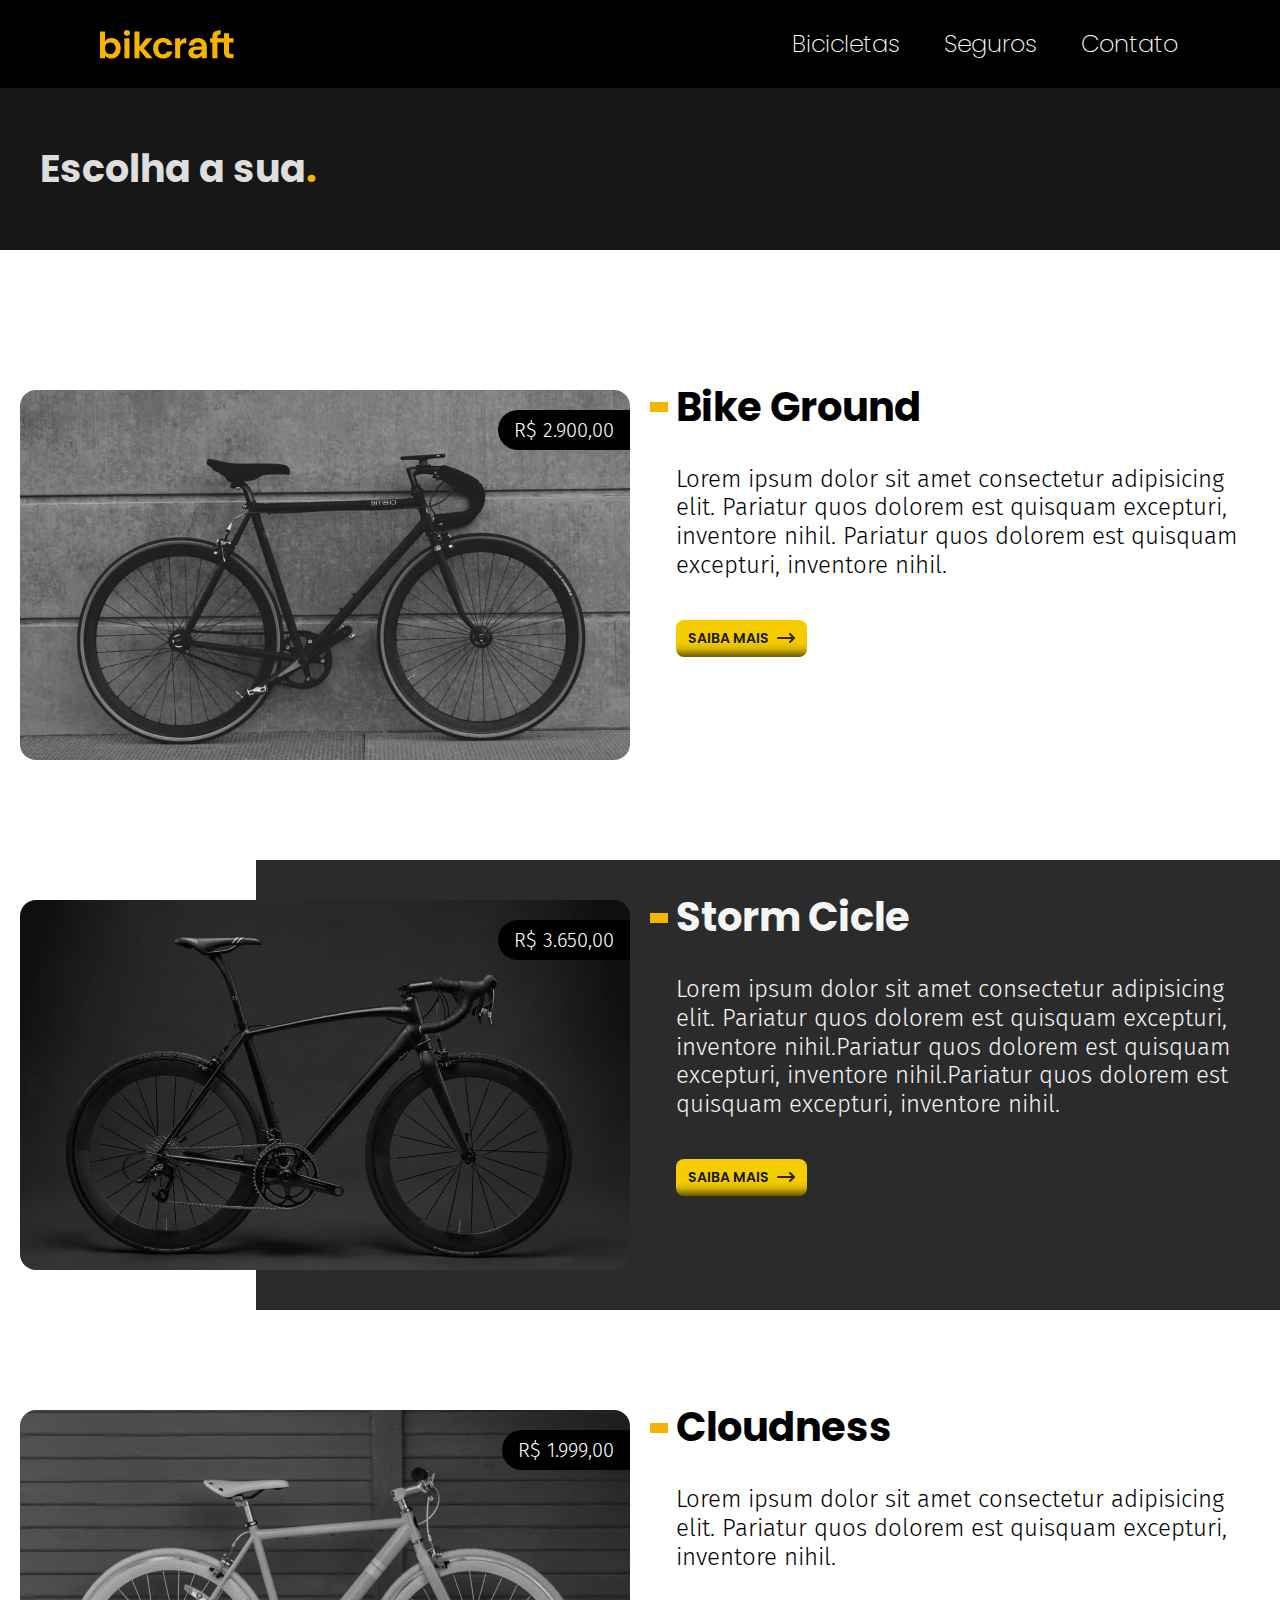
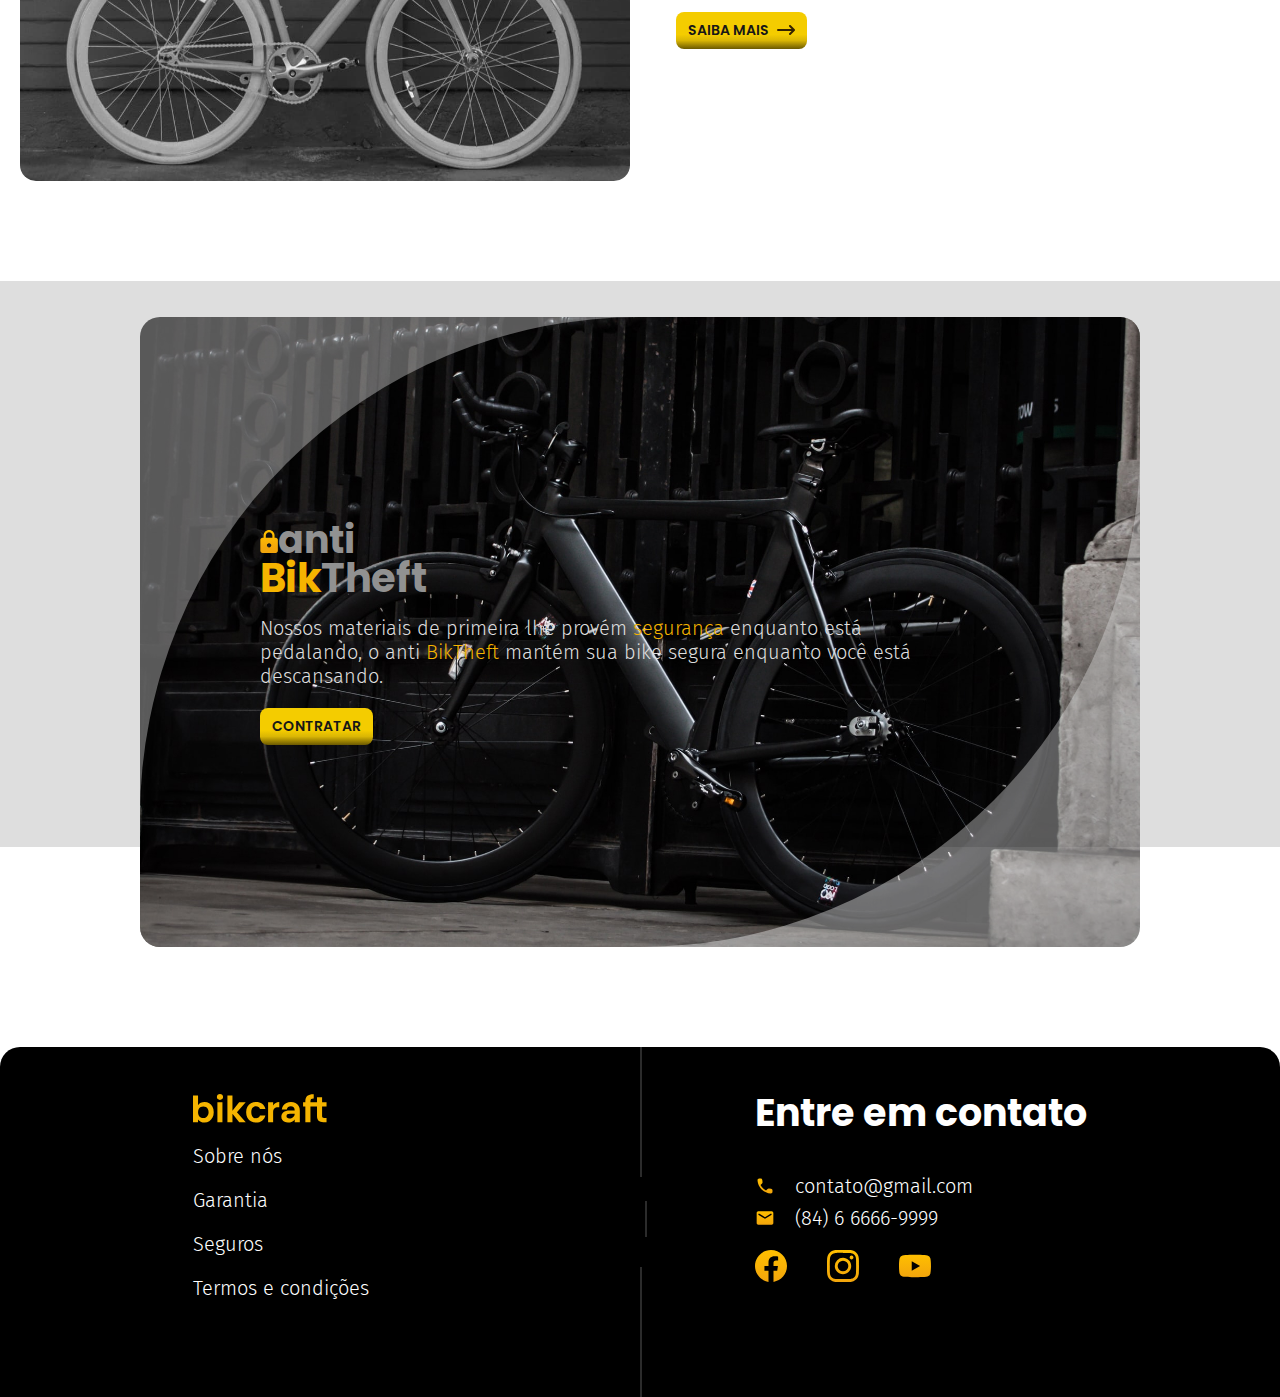
==== bicicletas.html @ c913a958 "paginaBicicletas finalizada com responsivo, corrigido erro de CSS entre a paginaBicicletas e pagina " ====
<!DOCTYPE html>
<html lang="en">

<head>
  <meta charset="UTF-8">
  <meta http-equiv="X-UA-Compatible" content="IE=edge">
  <meta name="viewport" content="width=device-width, initial-scale=1.0">
  <link rel="stylesheet" href="./style.css">

  <title>Bikcraft | Bicicletas</title>
  <meta name="description" content="Temos um modelo para cada tipo de consumidor">
</head>

<body id="bicicletasPagina">
  <main>
    <header class="header-bg">
      <div class="header">
        <a href="./">
          <img src="../img/bikcraft_amarelo.svg" alt="Logomarca Bikcraft">
        </a>

        <nav aria-label="primaria">
          <ul class="nav-primaria">
            <li><a href="./bicicletas.html">Bicicletas</a></li>
            <li><a href="./seguros.html">Seguros</a></li>
            <li><a href="./contato.html">Contato</a></li>
          </ul>
        </nav>
      </div>
    </header>

    <div class="headerPage-titulo-bg">
      <div class="headerPage-titulo-container">
        <div class="contato-titulo">
          <h2 class="fonte-media cor-titulo2">Escolha a sua<span class="cor-p1">.</span></h2>
        </div>
      </div>
    </div>

    <section class="bicicletas-Pagina">
      <ul class="bicicleta-list">
        <li class="bicicleta-item-container">
          <div class="bicicleta-img">
            <img src="./img/bicicletas/magic.jpg" alt="">
            <span class="preco fonte-pequena cor-txt1">R$ 2.900,00</span>
          </div>
          <div class="bicicleta-informacoes">
            <h6 class="fonte-grande">Bike Ground</h6>
            <p class="fonte-pequena">Lorem ipsum dolor sit amet consectetur adipisicing elit. Pariatur quos dolorem est quisquam excepturi, inventore nihil. Pariatur quos dolorem est quisquam excepturi, inventore nihil.</p>
            <a class="btn seta" href="./bicicletas/magic.html">Saiba Mais</a>
          </div>
        </li>


        <li class="bicicleta-item-container">
          <div class="bicicleta-img">
            <img src="./img/bicicletas/nimbus.jpg" alt="">
            <span class="preco fonte-pequena cor-txt1">R$ 3.650,00</span>
          </div>
          <div class="bicicleta-informacoes">
            <h6 class="fonte-grande">Storm Cicle</h6>
            <p class="fonte-pequena">Lorem ipsum dolor sit amet consectetur adipisicing elit. Pariatur quos dolorem est quisquam excepturi, inventore nihil.Pariatur quos dolorem est quisquam excepturi, inventore nihil.Pariatur quos dolorem est quisquam excepturi, inventore nihil.</p>
            <a class="btn seta" href="./Bicicletas">Saiba Mais</a>
          </div>
        </li>

        <li class="bicicleta-item-container">
          <div class="bicicleta-img">
            <img src="./img/bicicletas/nebula.jpg" alt="">
            <span class="preco fonte-pequena cor-txt1">R$ 1.999,00</span>
          </div>
          <div class="bicicleta-informacoes">
            <h6 class="fonte-grande">Cloudness</h6>
            <p class="fonte-pequena">Lorem ipsum dolor sit amet consectetur adipisicing elit. Pariatur quos dolorem est quisquam excepturi, inventore nihil.</p>
            <a class="btn seta" href="./Bicicletas">Saiba Mais</a>
        </li>
        </div>
      </ul>
    </section>

    <article class="biktheft-bg">
      <div class="biktheft-border">
        <div class="opacity"></div>
        <div class="biktheft-container">
          <div class="biktheft-titulo">
            <h5 class="fonte-media">anti</h5>
            <h3 class="fonte-grande">
              <span class="cor-p1">Bik</span>Theft
            </h3>
          </div>
          <p class="fonte-pequena">Nossos materiais de primeira lhe provém <span class="cor-p1">segurança</span> enquanto está pedalando, o anti <span class="cor-p1">BikTheft</span> mantém sua bike segura enquanto você está descansando.</p>
          <a class="btn" href="">Contratar</a>
        </div>
      </div>
    </article>

  </main>

  <footer class="footer-bg">
    <div class="footer-container">
      <div class="menu-footer cor-txt1 fonte-pequena">
        <a href="./"><img src="/img/bikcraft_amarelo.svg" alt="bikcraft">
        </a>
        <li><a href="./sobre.html">Sobre nós</a></li>
        <li><a href="./garantia.html">Garantia</a></li>
        <li><a href="./seguros.html">Seguros</a></li>
        <li><a href="./termos.html">Termos e condições</a></li>
        </nav>
      </div>

      <div class="contatos-redes cor-txt1 fonte-pequena" id="contato">
        <h2 class="fonte-media">Entre em contato</h2>
        <div class="contatos">
          <div class="contatos-flex">
            <img src="/img/icones/telefone.svg" alt="">
            <p>contato@gmail.com</p>
          </div>
          <div class="contatos-flex">
            <img src="/img/icones/email.svg" alt="">
            <p>(84) 6 6666-9999</p>
          </div>
        </div>
        <div class="redes">
          <img src="/img/redes/facebook-p.svg" alt="">
          <img src="/img/redes/instagram-p.svg" alt="">
          <img src="/img/redes/youtube-p.svg" alt="">
        </div>
      </div>
    </div>
  </footer>
</body>

</html>
---- style.css ----
@import "./utilitarios/tipografia.css";
@import "./utilitarios/cores.css";
@import "./utilitarios/components.css";
/* Pagina Home */
@import "./header/header.css";
@import "./home/introducao.css";
@import "./home/bicicletas.css";
@import "./home/escolha.css";
@import "./home/biktheft.css";
@import "./home/depoimentos.css";
@import "./home/parceiros.css";
@import "./home/footer.css";
/* Pagina Termos */
@import "./termos/termos.css";
/* Pagina Seguros */
@import "./seguros/seguros.css";
/* Pagina Contato */
@import "./contato/contato.css";
/* Pagina Bicicletas*/
@import "./bicicletas/bicicletasPagina.css";

@import "./global/global.css";
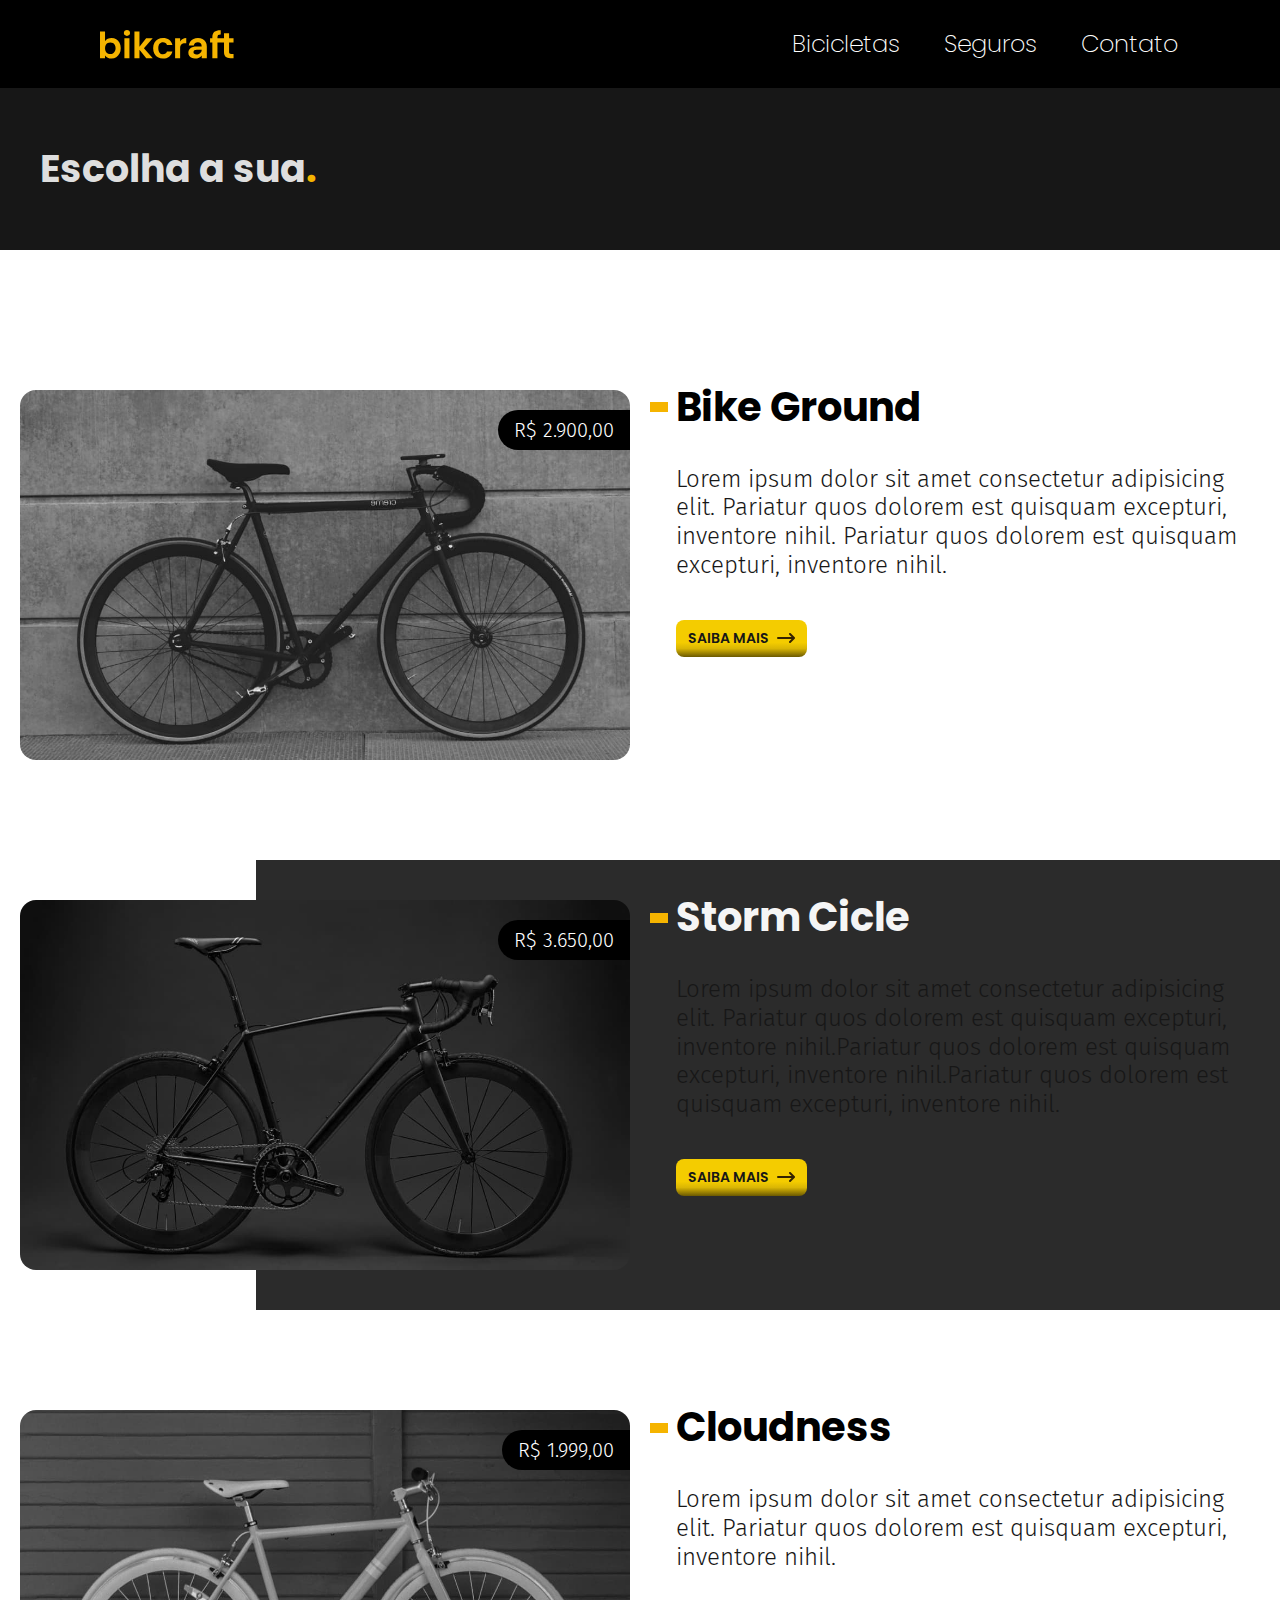
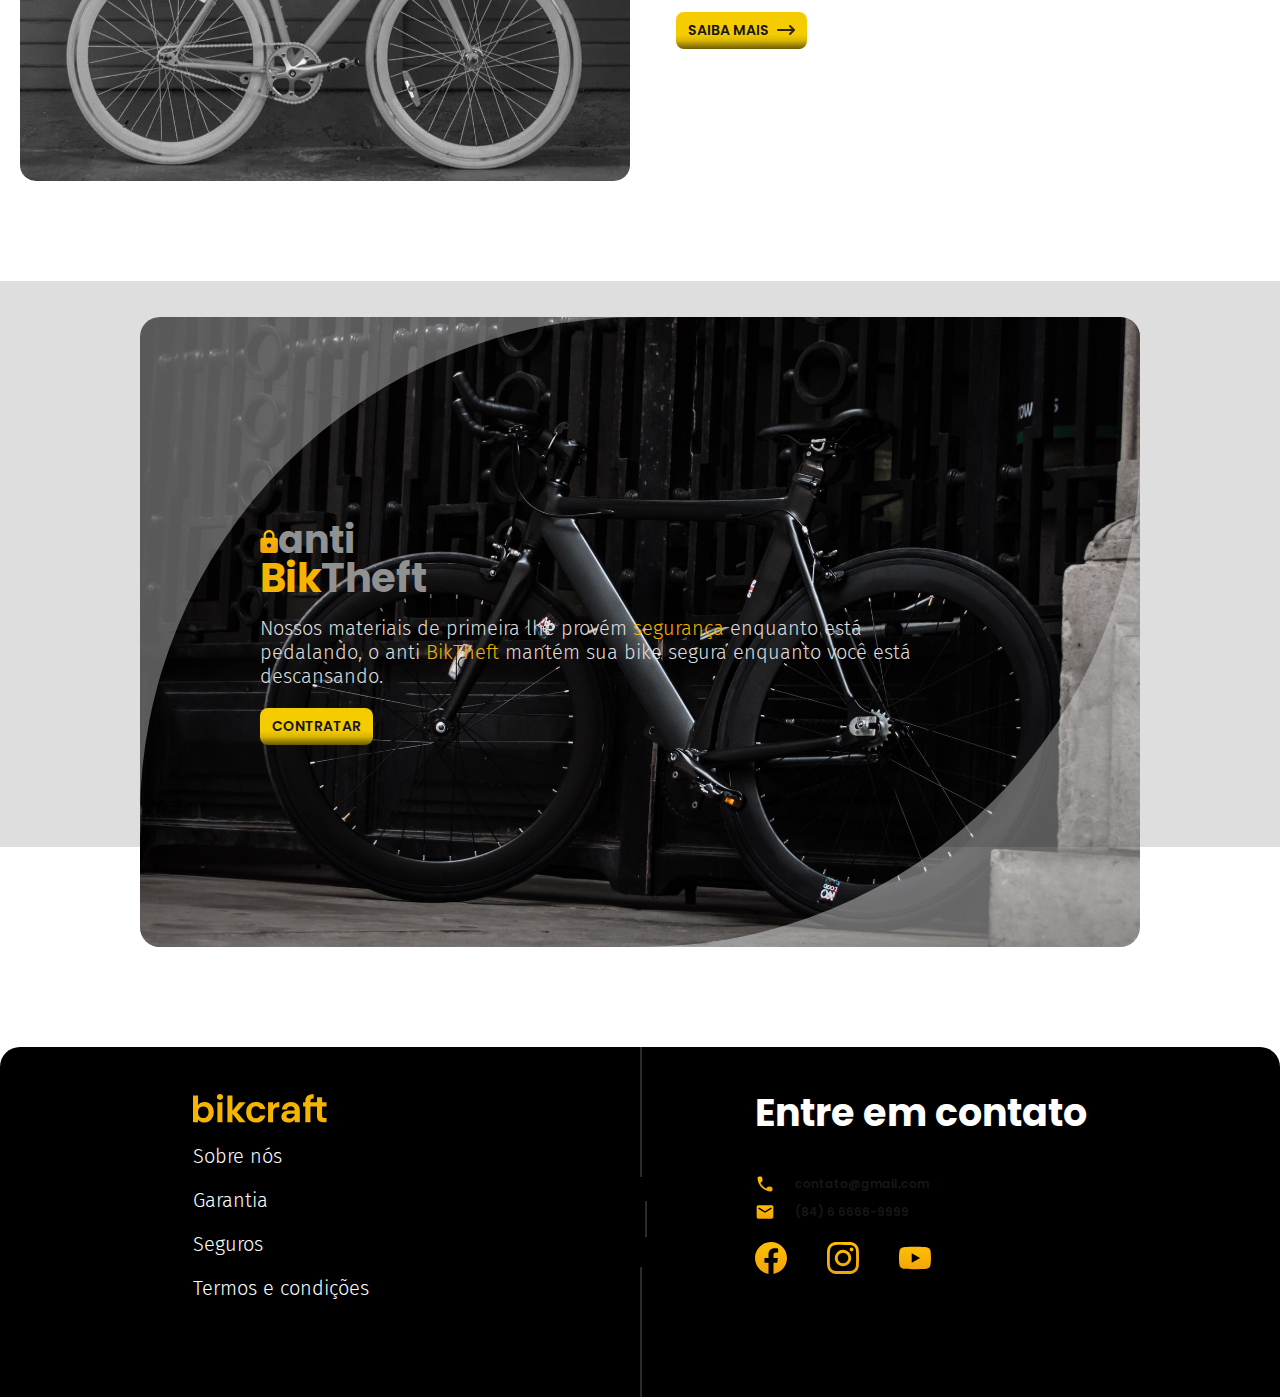
==== commit f76ba612: "Formulario de contato finalizado, faltando apenas fazer o responsivo e os detalhes finais" ====
--- a/bicicletas.html
+++ b/bicicletas.html
@@ -60,7 +60,7 @@
           <div class="bicicleta-informacoes">
             <h6 class="fonte-grande">Storm Cicle</h6>
             <p class="fonte-pequena">Lorem ipsum dolor sit amet consectetur adipisicing elit. Pariatur quos dolorem est quisquam excepturi, inventore nihil.Pariatur quos dolorem est quisquam excepturi, inventore nihil.Pariatur quos dolorem est quisquam excepturi, inventore nihil.</p>
-            <a class="btn seta" href="./Bicicletas">Saiba Mais</a>
+            <a class="btn seta" href="./bicicletas/stormCicle.html">Saiba Mais</a>
           </div>
         </li>
 
@@ -72,7 +72,7 @@
           <div class="bicicleta-informacoes">
             <h6 class="fonte-grande">Cloudness</h6>
             <p class="fonte-pequena">Lorem ipsum dolor sit amet consectetur adipisicing elit. Pariatur quos dolorem est quisquam excepturi, inventore nihil.</p>
-            <a class="btn seta" href="./Bicicletas">Saiba Mais</a>
+            <a class="btn seta" href="./bicicletas/cloudness.html">Saiba Mais</a>
         </li>
         </div>
       </ul>
@@ -89,7 +89,7 @@
             </h3>
           </div>
           <p class="fonte-pequena">Nossos materiais de primeira lhe provém <span class="cor-p1">segurança</span> enquanto está pedalando, o anti <span class="cor-p1">BikTheft</span> mantém sua bike segura enquanto você está descansando.</p>
-          <a class="btn" href="">Contratar</a>
+          <a class="btn" href="./seguros.html">Contratar</a>
         </div>
       </div>
     </article>
--- a/style.css
+++ b/style.css
@@ -18,5 +18,10 @@
 @import "./contato/contato.css";
 /* Pagina Bicicletas*/
 @import "./bicicletas/bicicletasPagina.css";
+/* Pagina Produtos*/
+@import "./bicicletas/magic.css";
+
+/* Pagina Orcamento*/
+@import "./orcamento/orcamento.css";
 
 @import "./global/global.css";
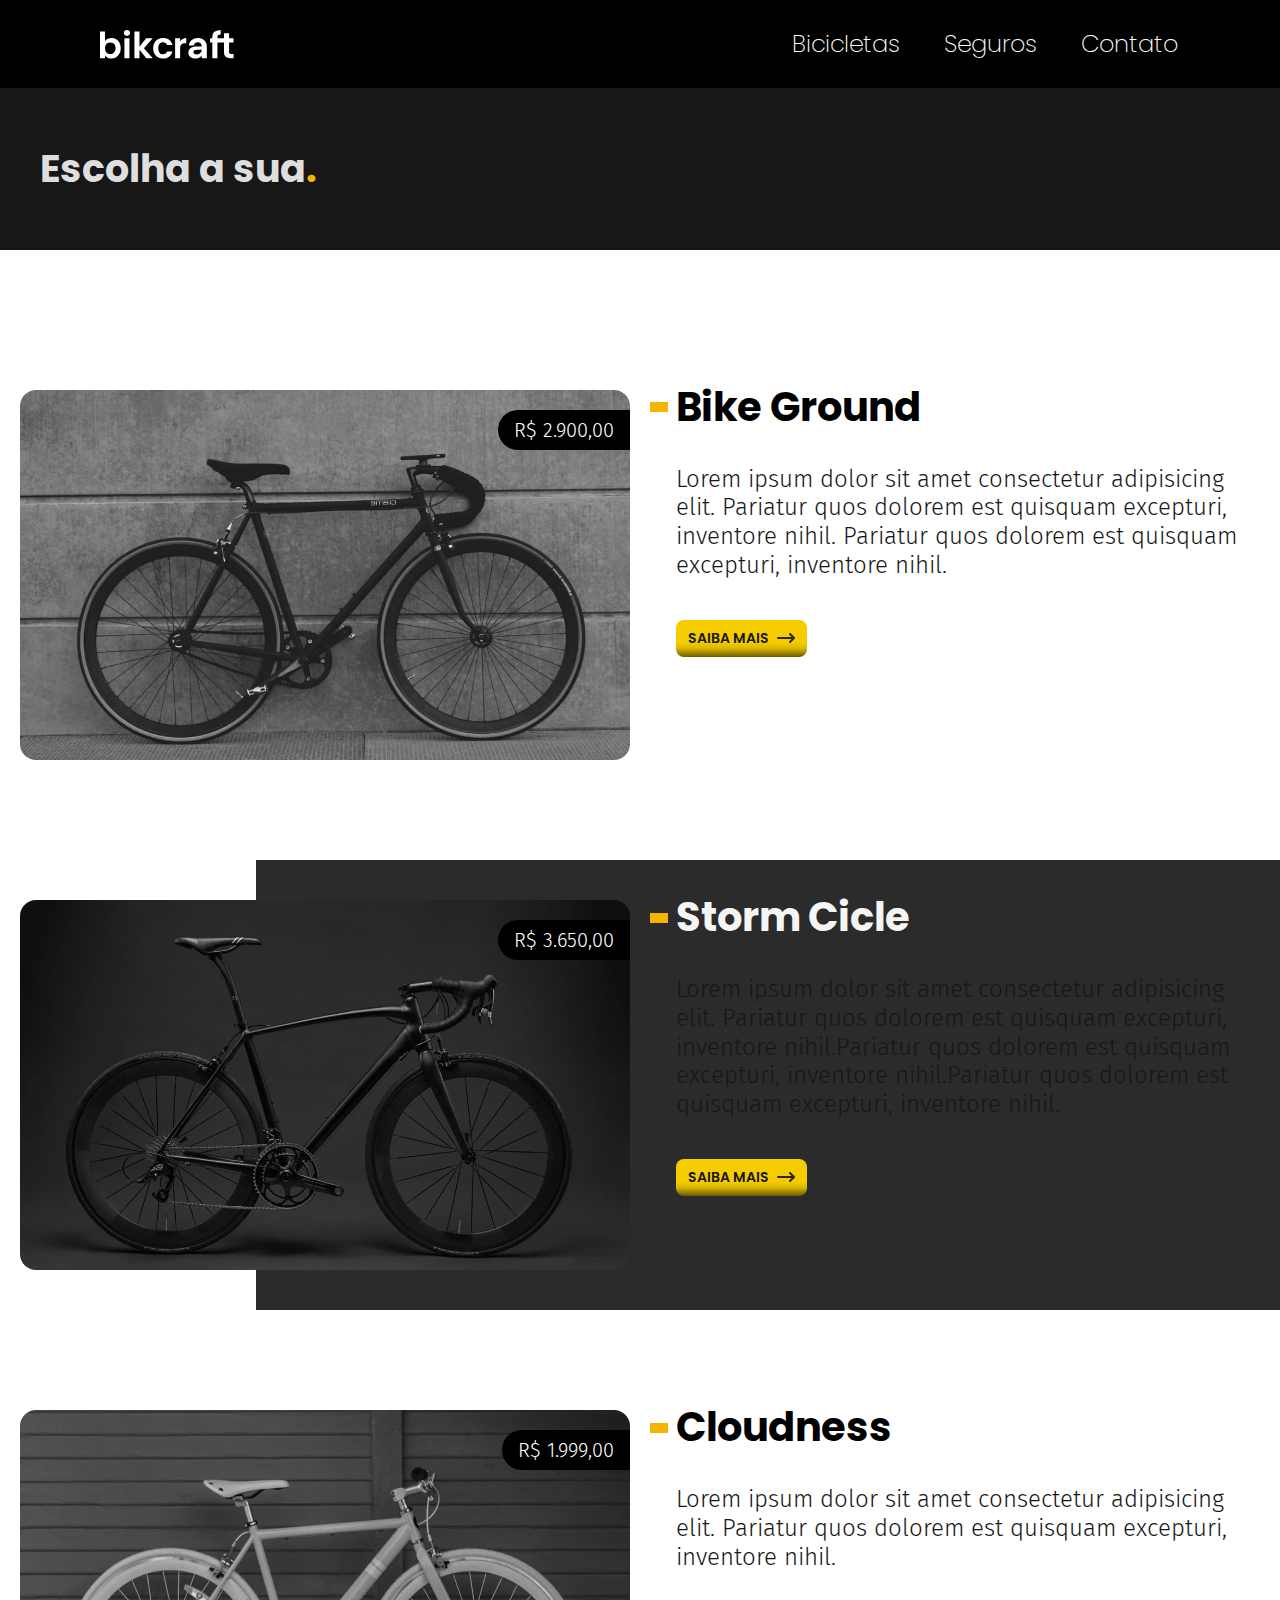
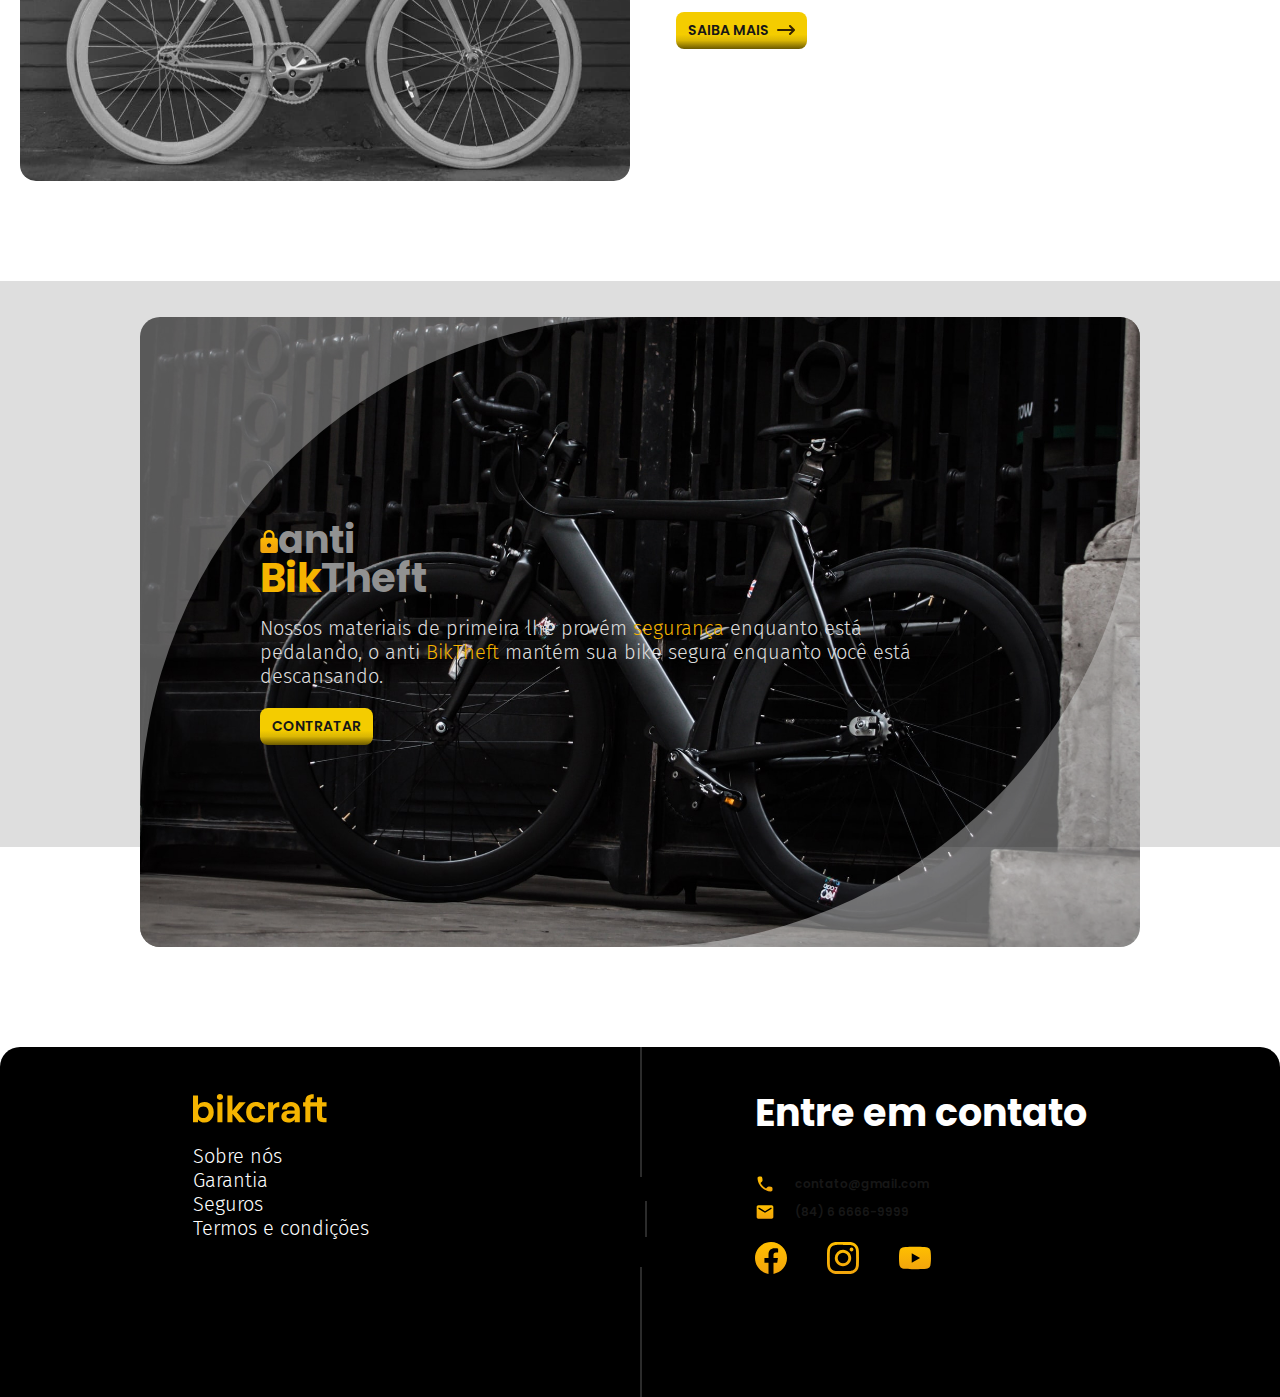
==== commit 1c3fdb5b: "todas a paginas finalizadas. Iniciado JavaScript" ====
--- a/bicicletas.html
+++ b/bicicletas.html
@@ -16,7 +16,7 @@
     <header class="header-bg">
       <div class="header">
         <a href="./">
-          <img src="../img/bikcraft_amarelo.svg" alt="Logomarca Bikcraft">
+          <img class="logomarca" src="./img/bikcraft_amarelo.svg" alt="Logomarca Bikcraft">
         </a>
 
         <nav aria-label="primaria">
@@ -101,10 +101,12 @@
       <div class="menu-footer cor-txt1 fonte-pequena">
         <a href="./"><img src="/img/bikcraft_amarelo.svg" alt="bikcraft">
         </a>
-        <li><a href="./sobre.html">Sobre nós</a></li>
-        <li><a href="./garantia.html">Garantia</a></li>
-        <li><a href="./seguros.html">Seguros</a></li>
-        <li><a href="./termos.html">Termos e condições</a></li>
+        <ul>
+          <li><a href="./sobre.html">Sobre nós</a></li>
+          <li><a href="./garantia.html">Garantia</a></li>
+          <li><a href="./seguros.html">Seguros</a></li>
+          <li><a href="./termos.html">Termos e condições</a></li>
+        </ul>
         </nav>
       </div>
 
@@ -128,6 +130,7 @@
       </div>
     </div>
   </footer>
+  <script src="./java/script.js"></script>
 </body>
 
 </html>